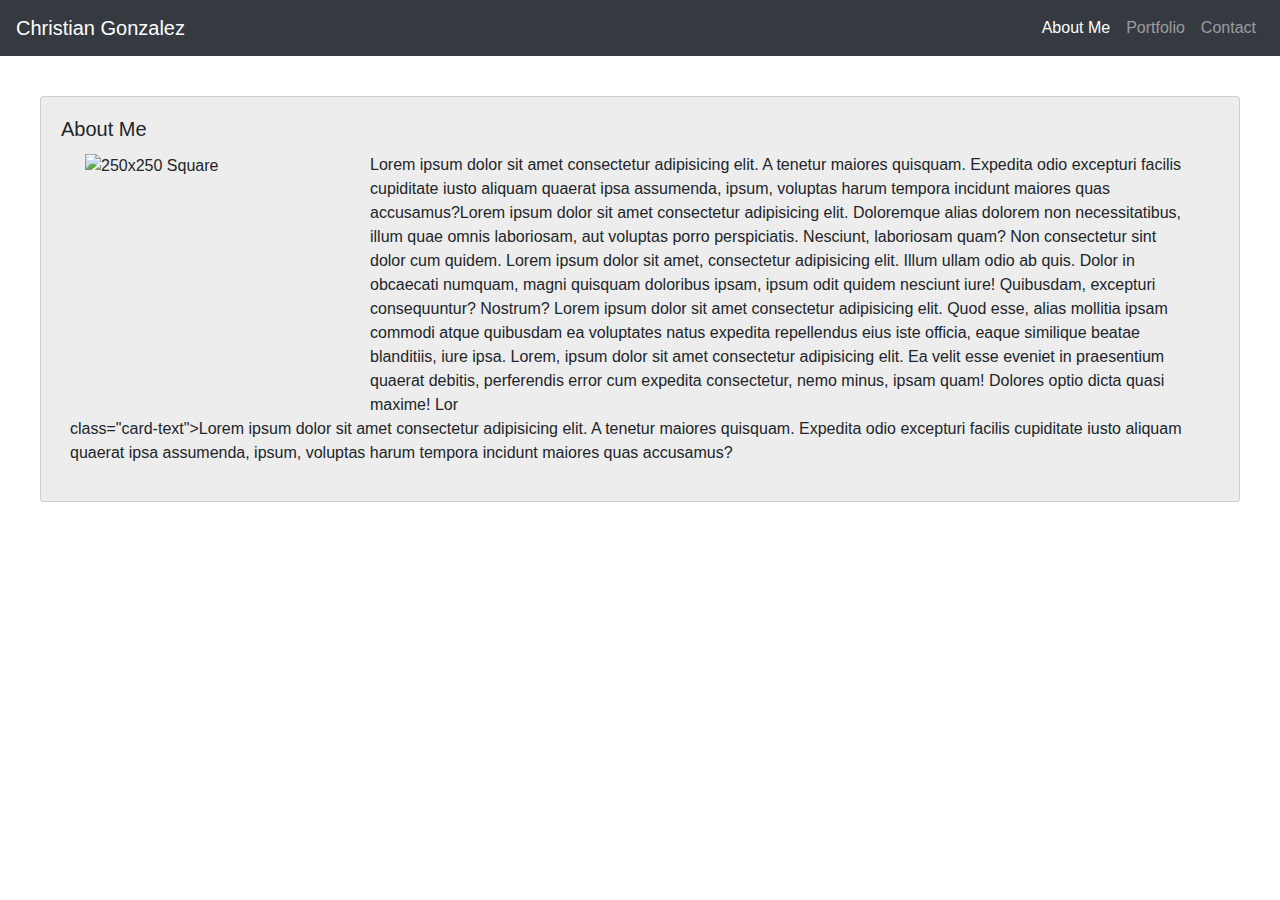
==== index.html @ 2f89e4eb "Updated Code" ====
<!DOCTYPE html>
<html lang="en">
<head>
    <meta charset="UTF-8">
    <meta name="viewport" content="width=device-width, initial-scale=1.0">
    <link rel="stylesheet" href="https://stackpath.bootstrapcdn.com/bootstrap/4.5.2/css/bootstrap.min.css" integrity="sha384-JcKb8q3iqJ61gNV9KGb8thSsNjpSL0n8PARn9HuZOnIxN0hoP+VmmDGMN5t9UJ0Z" crossorigin="anonymous">
    <link rel="stylesheet" href="indexStyle.css">
    <title>About Me</title>
</head>
<body class="wallpaper">
  <!-- Navbar -->
    <nav class="navbar navbar-expand-lg navbar-dark bg-dark">
        <a class="navbar-brand" href="#">Christian Gonzalez</a>
        <button class="navbar-toggler" type="button" data-toggle="collapse" data-target="#navbarSupportedContent" aria-controls="navbarSupportedContent" aria-expanded="false" aria-label="Toggle navigation">
          <span class="navbar-toggler-icon"></span>
        </button>
        <div class="collapse navbar-collapse justify-content-end" id="navbarSupportedContent">
          <ul class="navbar-nav ml-auto ">
            <li class="nav-item active">
              <a class="nav-link" href="index.html">About Me <span class="sr-only">(current)</span></a>
            </li>
            <li class="nav-item">
              <a class="nav-link" href="portfolio.html">Portfolio</a>
            </li>
            <li class="nav-item">
              <a class="nav-link" href="contact.html" >Contact</a>
            </li>
          </ul>
          </form>
        </div>
      </nav>
      <!-- End Navbar -->

      <!-- About Me -->
      <div class="card" style="width: auto;">
        <div class="card-body">
          <h5 class="card-title">About Me</h5>
            <div class="container">
              <div class="row">
                <div class="col-md-3">
                  <img src="https://via.placeholder.com/250" alt=" 250x250 Square">
                </div>
                <div class="col-md-9">
                  <p class="card-text">Lorem ipsum dolor sit amet consectetur adipisicing elit. A tenetur maiores quisquam. Expedita odio   excepturi facilis cupiditate iusto aliquam quaerat ipsa assumenda, ipsum, voluptas harum tempora incidunt maiores quas  accusamus?Lorem ipsum dolor sit amet consectetur adipisicing elit. Doloremque alias dolorem non necessitatibus, illum quae omnis laboriosam, aut voluptas porro perspiciatis. Nesciunt, laboriosam quam? Non consectetur sint dolor cum quidem. Lorem ipsum dolor sit amet, consectetur adipisicing elit. Illum ullam odio ab quis. Dolor in obcaecati numquam, magni quisquam doloribus ipsam, ipsum odit quidem nesciunt iure! Quibusdam, excepturi consequuntur? Nostrum? Lorem ipsum dolor sit amet consectetur adipisicing elit. Quod esse, alias mollitia ipsam commodi atque quibusdam ea voluptates natus expedita repellendus eius iste officia, eaque similique beatae blanditiis, iure ipsa. Lorem, ipsum dolor sit amet consectetur adipisicing elit. Ea velit esse eveniet in praesentium quaerat debitis, perferendis error cum expedita consectetur, nemo minus, ipsam quam! Dolores optio dicta quasi maxime! Lor
                  </p>
                </div>
              </div>
              <div class="row">
                <div class="col-med">
                  <p> class="card-text">Lorem ipsum dolor sit amet consectetur adipisicing elit. A tenetur maiores quisquam. Expedita odio   excepturi facilis cupiditate iusto aliquam quaerat ipsa assumenda, ipsum, voluptas harum tempora incidunt maiores quas  accusamus?
                  </p>
                </div>
                </div>
              </div>
            </div>
          </div>
        </div>
      </div>
      <!-- End About Me -->
      <script src="https://code.jquery.com/jquery-3.5.1.slim.min.js" integrity="sha384-DfXdz2htPH0lsSSs5nCTpuj/zy4C+OGpamoFVy38MVBnE+IbbVYUew+OrCXaRkfj" crossorigin="anonymous"></script>
      <script src="https://cdn.jsdelivr.net/npm/popper.js@1.16.1/dist/umd/popper.min.js" integrity="sha384-9/reFTGAW83EW2RDu2S0VKaIzap3H66lZH81PoYlFhbGU+6BZp6G7niu735Sk7lN" crossorigin="anonymous"></script>
      <script src="https://stackpath.bootstrapcdn.com/bootstrap/4.5.2/js/bootstrap.min.js" integrity="sha384-B4gt1jrGC7Jh4AgTPSdUtOBvfO8shuf57BaghqFfPlYxofvL8/KUEfYiJOMMV+rV" crossorigin="anonymous"></script>
</body>
</html>
---- indexStyle.css ----
/* Background */
body, html {
    height: 100%;
    margin: 0;
}
.wallpaper {
    background-image: url("https://i.imgur.com/v1lQAN2.png");
    height: 100%; 
    background-position: center;
    background-repeat: repeat-y;
    background-size: cover;
}
/* End Background */

/* Card Sizing */
.card-img-top{
    width: 60px;
    height: auto;
}
.card {
    background-color:#ededed;
    display: block;
    margin: 40px;
}
.row {
    justify-content: left;
}
/* End Card Sizing */
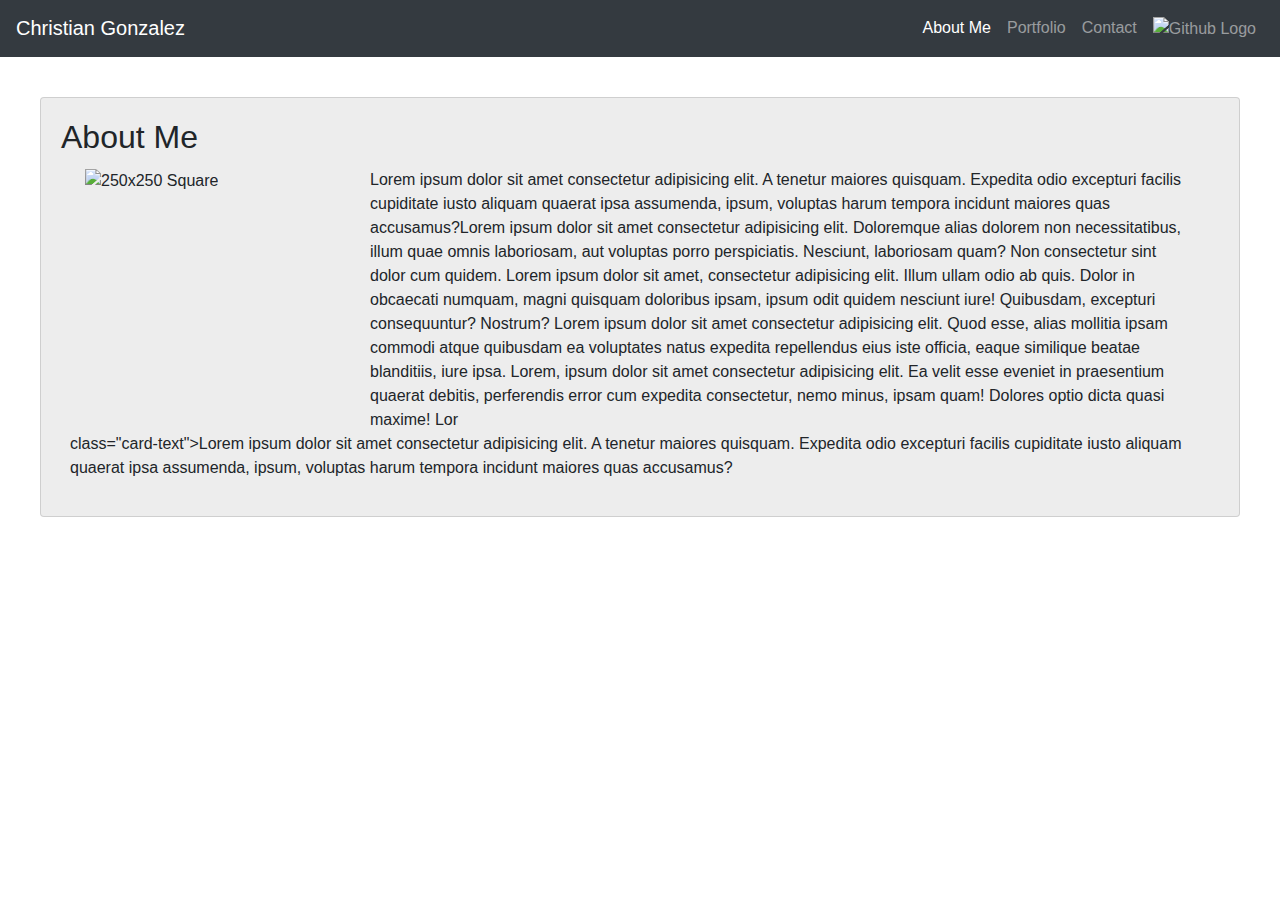
==== commit 38daba62: "Updated Code and added Github Logo" ====
--- a/index.html
+++ b/index.html
@@ -25,6 +25,9 @@
             <li class="nav-item">
               <a class="nav-link" href="contact.html" >Contact</a>
             </li>
+            <li class="nav-item">
+              <a class="nav-link" href="https://github.com/cgonzalez233"><img src="https://i.imgur.com/l1bQK2G.png" alt="Github Logo" class="githubLogo"></a>
+            </li>
           </ul>
           </form>
         </div>
@@ -34,7 +37,7 @@
       <!-- About Me -->
       <div class="card" style="width: auto;">
         <div class="card-body">
-          <h5 class="card-title">About Me</h5>
+          <h2 class="card-title">About Me</h2>
             <div class="container">
               <div class="row">
                 <div class="col-md-3">
--- a/indexStyle.css
+++ b/indexStyle.css
@@ -4,7 +4,7 @@
     margin: 0;
 }
 .wallpaper {
-    background-image: url("https://i.imgur.com/v1lQAN2.png");
+    background-image: url("https://i.imgur.com/7GkXjXq.jpg");
     height: 100%; 
     background-position: center;
     background-repeat: repeat-y;
@@ -25,4 +25,8 @@
 .row {
     justify-content: left;
 }
-/* End Card Sizing */+/* End Card Sizing */
+.githubLogo {
+    width: 20px;
+    height: auto;
+}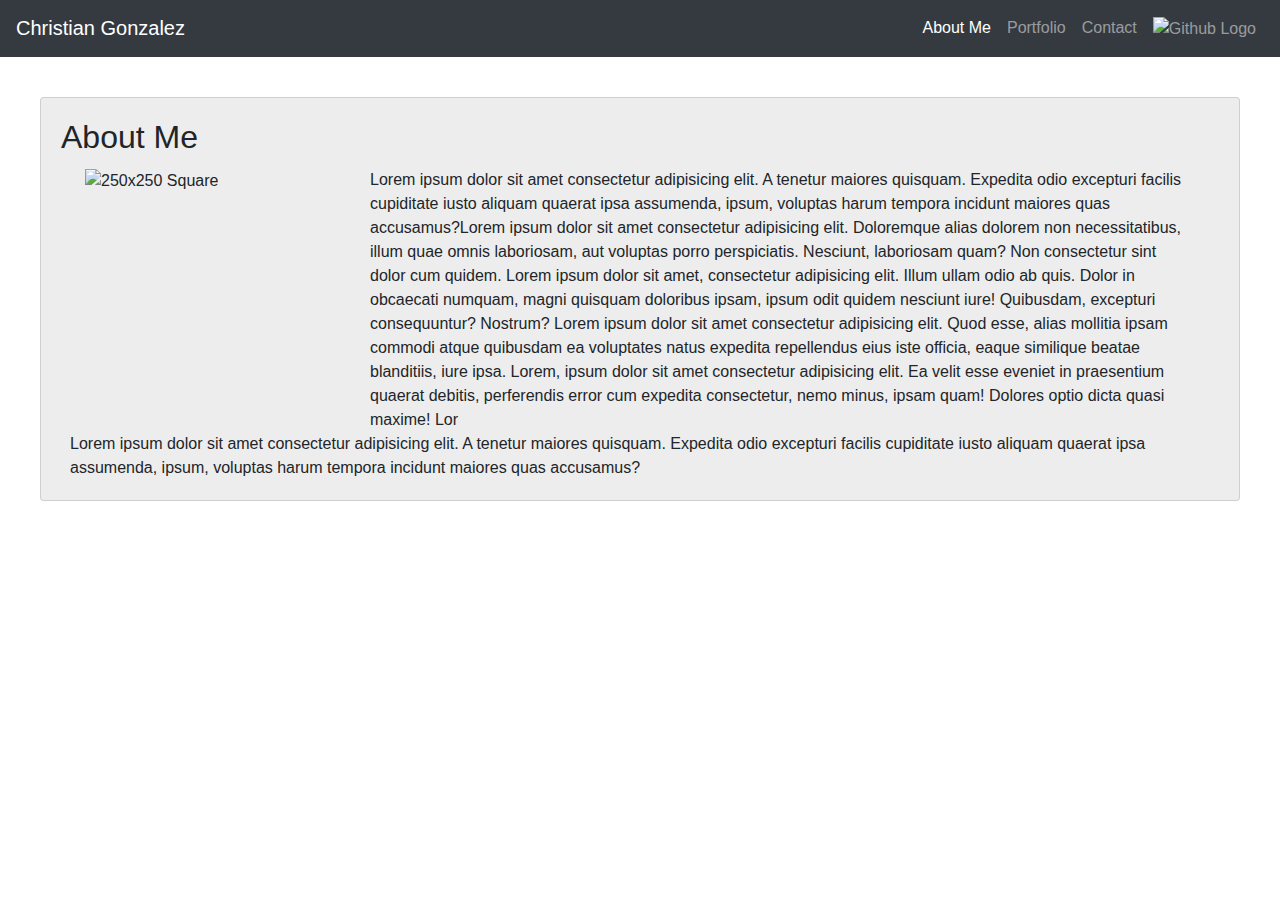
==== commit 94282141: "Fixed Stuff" ====
--- a/index.html
+++ b/index.html
@@ -50,7 +50,7 @@
               </div>
               <div class="row">
                 <div class="col-med">
-                  <p> class="card-text">Lorem ipsum dolor sit amet consectetur adipisicing elit. A tenetur maiores quisquam. Expedita odio   excepturi facilis cupiditate iusto aliquam quaerat ipsa assumenda, ipsum, voluptas harum tempora incidunt maiores quas  accusamus?
+                  <p class="card-text"> Lorem ipsum dolor sit amet consectetur adipisicing elit. A tenetur maiores quisquam. Expedita odio   excepturi facilis cupiditate iusto aliquam quaerat ipsa assumenda, ipsum, voluptas harum tempora incidunt maiores quas  accusamus?
                   </p>
                 </div>
                 </div>
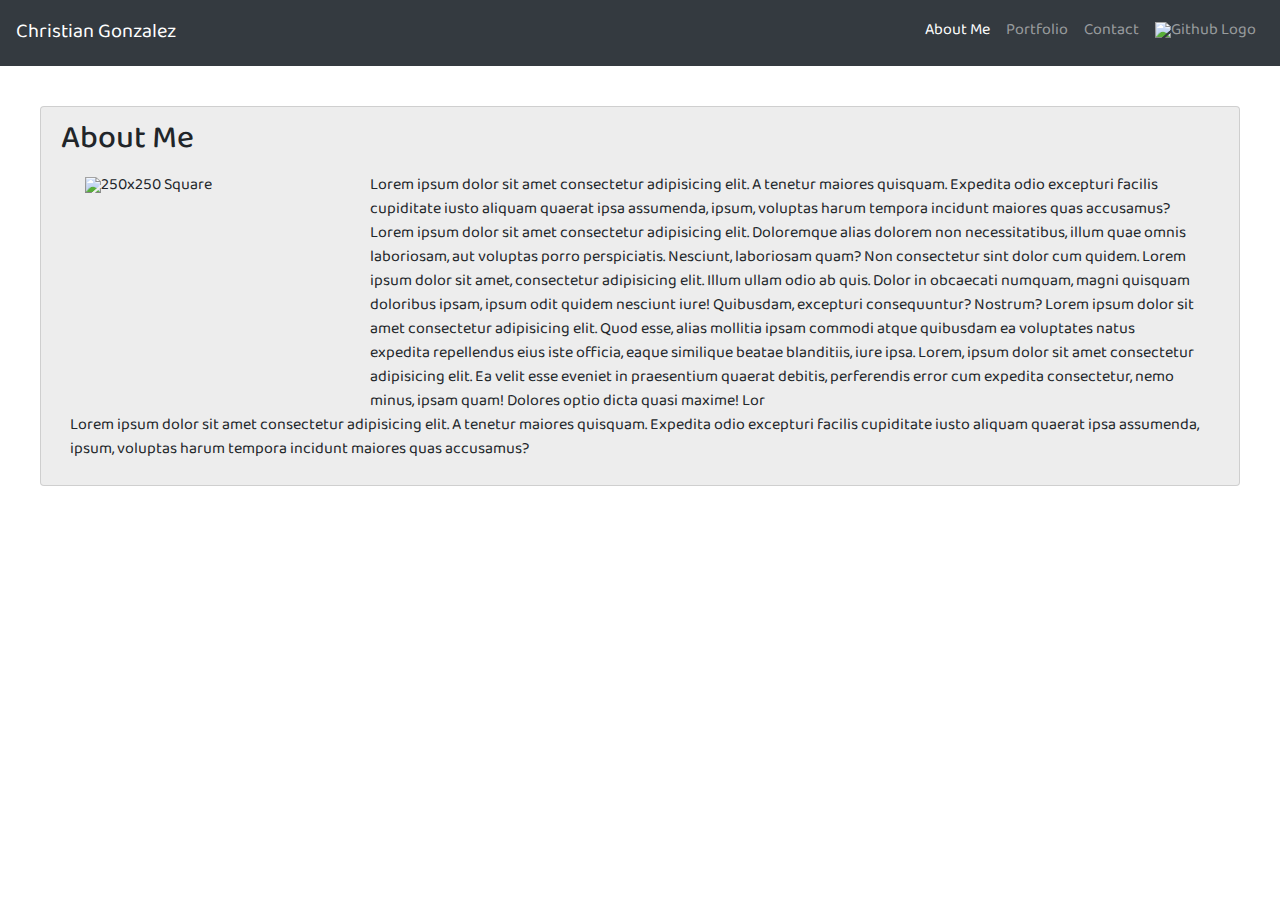
==== commit 7da70052: "New Font" ====
--- a/index.html
+++ b/index.html
@@ -5,17 +5,19 @@
     <meta name="viewport" content="width=device-width, initial-scale=1.0">
     <link rel="stylesheet" href="https://stackpath.bootstrapcdn.com/bootstrap/4.5.2/css/bootstrap.min.css" integrity="sha384-JcKb8q3iqJ61gNV9KGb8thSsNjpSL0n8PARn9HuZOnIxN0hoP+VmmDGMN5t9UJ0Z" crossorigin="anonymous">
     <link rel="stylesheet" href="indexStyle.css">
+    <link href="https://fonts.googleapis.com/css2?family=Baloo+Tammudu+2:wght@500&display=swap" rel="stylesheet">
+
     <title>About Me</title>
 </head>
 <body class="wallpaper">
   <!-- Navbar -->
     <nav class="navbar navbar-expand-lg navbar-dark bg-dark">
-        <a class="navbar-brand" href="#">Christian Gonzalez</a>
+        <a class="navbar-brand fontFix" href="#">Christian Gonzalez</a>
         <button class="navbar-toggler" type="button" data-toggle="collapse" data-target="#navbarSupportedContent" aria-controls="navbarSupportedContent" aria-expanded="false" aria-label="Toggle navigation">
           <span class="navbar-toggler-icon"></span>
         </button>
         <div class="collapse navbar-collapse justify-content-end" id="navbarSupportedContent">
-          <ul class="navbar-nav ml-auto ">
+          <ul class="navbar-nav ml-auto fontFix">
             <li class="nav-item active">
               <a class="nav-link" href="index.html">About Me <span class="sr-only">(current)</span></a>
             </li>
--- a/indexStyle.css
+++ b/indexStyle.css
@@ -2,6 +2,7 @@
 body, html {
     height: 100%;
     margin: 0;
+    font-family: 'Baloo Tammudu 2', cursive;
 }
 .wallpaper {
     background-image: url("https://i.imgur.com/7GkXjXq.jpg");
@@ -11,6 +12,10 @@
     background-size: cover;
 }
 /* End Background */
+
+.fontFix {
+    margin-top: 6px
+}
 
 /* Card Sizing */
 .card-img-top{
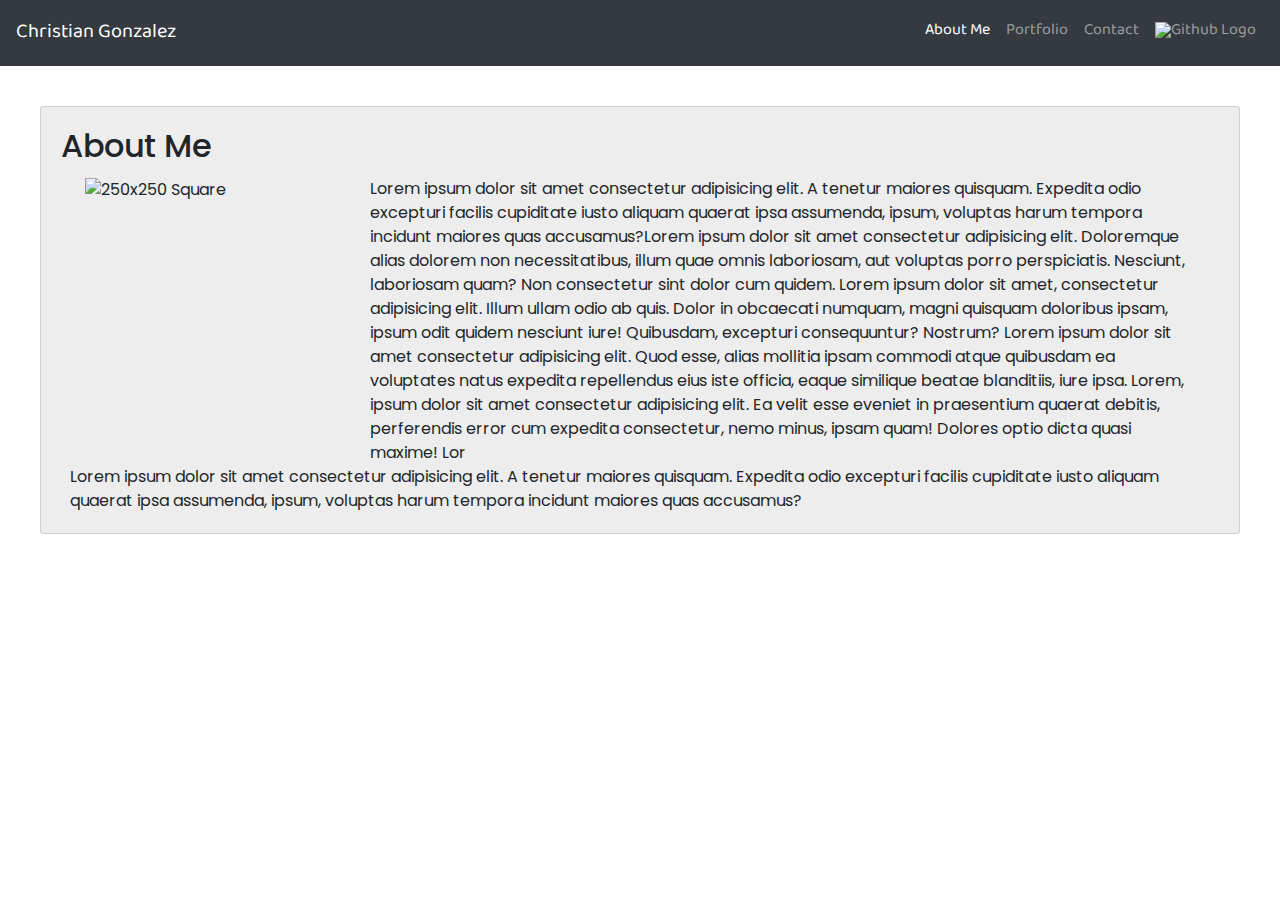
==== commit db956133: "fixes" ====
--- a/index.html
+++ b/index.html
@@ -6,6 +6,7 @@
     <link rel="stylesheet" href="https://stackpath.bootstrapcdn.com/bootstrap/4.5.2/css/bootstrap.min.css" integrity="sha384-JcKb8q3iqJ61gNV9KGb8thSsNjpSL0n8PARn9HuZOnIxN0hoP+VmmDGMN5t9UJ0Z" crossorigin="anonymous">
     <link rel="stylesheet" href="indexStyle.css">
     <link href="https://fonts.googleapis.com/css2?family=Baloo+Tammudu+2:wght@500&display=swap" rel="stylesheet">
+    <link href="https://fonts.googleapis.com/css2?family=Baloo+Tammudu+2:wght@600&family=Poppins:wght@300&display=swap" rel="stylesheet">
 
     <title>About Me</title>
 </head>
--- a/indexStyle.css
+++ b/indexStyle.css
@@ -2,7 +2,7 @@
 body, html {
     height: 100%;
     margin: 0;
-    font-family: 'Baloo Tammudu 2', cursive;
+    font-family: 'Poppins', sans-serif;
 }
 .wallpaper {
     background-image: url("https://i.imgur.com/7GkXjXq.jpg");
@@ -12,6 +12,10 @@
     background-size: cover;
 }
 /* End Background */
+
+.navbar {
+    font-family: 'Baloo Tammudu 2', cursive;
+}
 
 .fontFix {
     margin-top: 6px
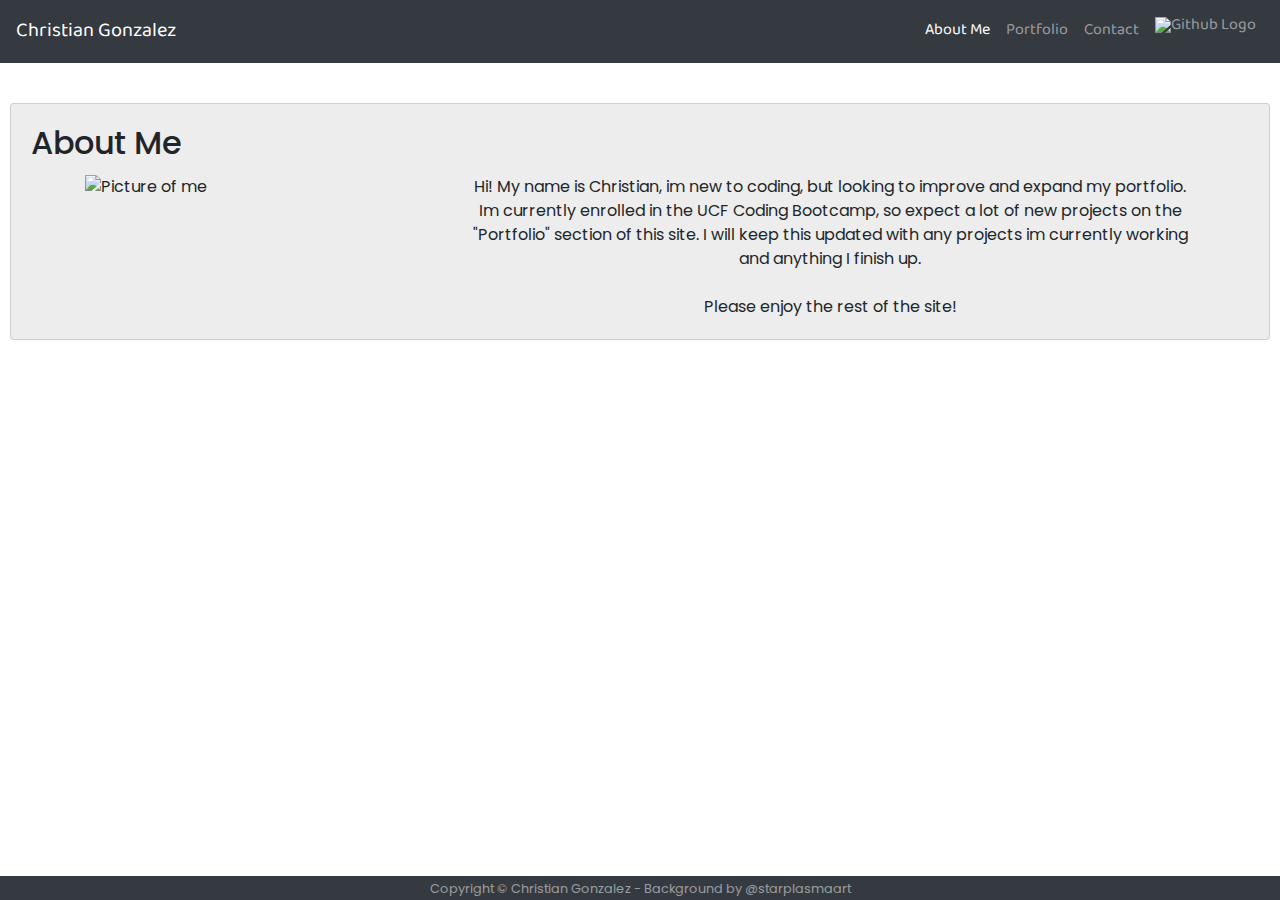
==== commit eb2f7cc8: "Semantic tags, notes, other minor fixes" ====
--- a/index.html
+++ b/index.html
@@ -5,12 +5,13 @@
     <meta name="viewport" content="width=device-width, initial-scale=1.0">
     <link rel="stylesheet" href="https://stackpath.bootstrapcdn.com/bootstrap/4.5.2/css/bootstrap.min.css" integrity="sha384-JcKb8q3iqJ61gNV9KGb8thSsNjpSL0n8PARn9HuZOnIxN0hoP+VmmDGMN5t9UJ0Z" crossorigin="anonymous">
     <link rel="stylesheet" href="indexStyle.css">
-    <link href="https://fonts.googleapis.com/css2?family=Baloo+Tammudu+2:wght@500&display=swap" rel="stylesheet">
     <link href="https://fonts.googleapis.com/css2?family=Baloo+Tammudu+2:wght@600&family=Poppins:wght@300&display=swap" rel="stylesheet">
+  
 
     <title>About Me</title>
 </head>
 <body class="wallpaper">
+
   <!-- Navbar -->
     <nav class="navbar navbar-expand-lg navbar-dark bg-dark">
         <a class="navbar-brand fontFix" href="#">Christian Gonzalez</a>
@@ -38,31 +39,33 @@
       <!-- End Navbar -->
 
       <!-- About Me -->
-      <div class="card" style="width: auto;">
-        <div class="card-body">
+      <main class="card" style="width: auto;">
+        <section class="card-body">
           <h2 class="card-title">About Me</h2>
             <div class="container">
               <div class="row">
-                <div class="col-md-3">
-                  <img src="https://via.placeholder.com/250" alt=" 250x250 Square">
+                <div class="col-md-4">
+                  <img src="https://i.imgur.com/1nJcXFI.jpg" alt=" Picture of me" class="picMe">
                 </div>
-                <div class="col-md-9">
-                  <p class="card-text">Lorem ipsum dolor sit amet consectetur adipisicing elit. A tenetur maiores quisquam. Expedita odio   excepturi facilis cupiditate iusto aliquam quaerat ipsa assumenda, ipsum, voluptas harum tempora incidunt maiores quas  accusamus?Lorem ipsum dolor sit amet consectetur adipisicing elit. Doloremque alias dolorem non necessitatibus, illum quae omnis laboriosam, aut voluptas porro perspiciatis. Nesciunt, laboriosam quam? Non consectetur sint dolor cum quidem. Lorem ipsum dolor sit amet, consectetur adipisicing elit. Illum ullam odio ab quis. Dolor in obcaecati numquam, magni quisquam doloribus ipsam, ipsum odit quidem nesciunt iure! Quibusdam, excepturi consequuntur? Nostrum? Lorem ipsum dolor sit amet consectetur adipisicing elit. Quod esse, alias mollitia ipsam commodi atque quibusdam ea voluptates natus expedita repellendus eius iste officia, eaque similique beatae blanditiis, iure ipsa. Lorem, ipsum dolor sit amet consectetur adipisicing elit. Ea velit esse eveniet in praesentium quaerat debitis, perferendis error cum expedita consectetur, nemo minus, ipsam quam! Dolores optio dicta quasi maxime! Lor
+                <div class="col-md-8 indexText">
+                  <p class="card-text">Hi! My name is Christian, im new to coding, but looking to improve and expand my portfolio. Im currently enrolled in the UCF Coding Bootcamp, so expect a lot of new projects on the "Portfolio" section of this site. I will keep this updated with any projects im currently working and anything I finish up. <br><br> Please enjoy the rest of the site!
                   </p>
-                </div>
-              </div>
-              <div class="row">
-                <div class="col-med">
-                  <p class="card-text"> Lorem ipsum dolor sit amet consectetur adipisicing elit. A tenetur maiores quisquam. Expedita odio   excepturi facilis cupiditate iusto aliquam quaerat ipsa assumenda, ipsum, voluptas harum tempora incidunt maiores quas  accusamus?
-                  </p>
-                </div>
                 </div>
               </div>
             </div>
           </div>
-        </div>
-      </div>
+        </section>
+      </main>
       <!-- End About Me -->
+
+      <!-- Footer -->
+  <footer id="sticky-footer" class="py-1.5 bg-dark text-white-50">
+    <div class="container text-center">
+      <small>Copyright &copy; Christian Gonzalez - Background by @starplasmaart</small>
+    </div>
+  </footer>
+      <!-- End Footer -->
+      
       <script src="https://code.jquery.com/jquery-3.5.1.slim.min.js" integrity="sha384-DfXdz2htPH0lsSSs5nCTpuj/zy4C+OGpamoFVy38MVBnE+IbbVYUew+OrCXaRkfj" crossorigin="anonymous"></script>
       <script src="https://cdn.jsdelivr.net/npm/popper.js@1.16.1/dist/umd/popper.min.js" integrity="sha384-9/reFTGAW83EW2RDu2S0VKaIzap3H66lZH81PoYlFhbGU+6BZp6G7niu735Sk7lN" crossorigin="anonymous"></script>
       <script src="https://stackpath.bootstrapcdn.com/bootstrap/4.5.2/js/bootstrap.min.js" integrity="sha384-B4gt1jrGC7Jh4AgTPSdUtOBvfO8shuf57BaghqFfPlYxofvL8/KUEfYiJOMMV+rV" crossorigin="anonymous"></script>
--- a/indexStyle.css
+++ b/indexStyle.css
@@ -13,6 +13,7 @@
 }
 /* End Background */
 
+/* Navbar */
 .navbar {
     font-family: 'Baloo Tammudu 2', cursive;
 }
@@ -20,8 +21,13 @@
 .fontFix {
     margin-top: 6px
 }
+.githubLogo {
+    width: 20px;
+    height: auto;
+    margin-top: -5px;
+}
 
-/* Card Sizing */
+/* Card */
 .card-img-top{
     width: 60px;
     height: auto;
@@ -29,13 +35,24 @@
 .card {
     background-color:#ededed;
     display: block;
-    margin: 40px;
+    margin: 40px 10px 40px 10px;
 }
-.row {
-    justify-content: left;
+.indexText {
+    text-align: center;
+    margin: auto 0px auto 0px;
 }
-/* End Card Sizing */
-.githubLogo {
-    width: 20px;
-    height: auto;
-}+
+.picMe {
+    height: 300px;
+    width: auto;
+}
+/* End Card */
+
+/* Footer */
+#sticky-footer {
+    position: fixed;
+    left: 0;
+    bottom: 0;
+    width: 100%;
+}
+/* End Footer */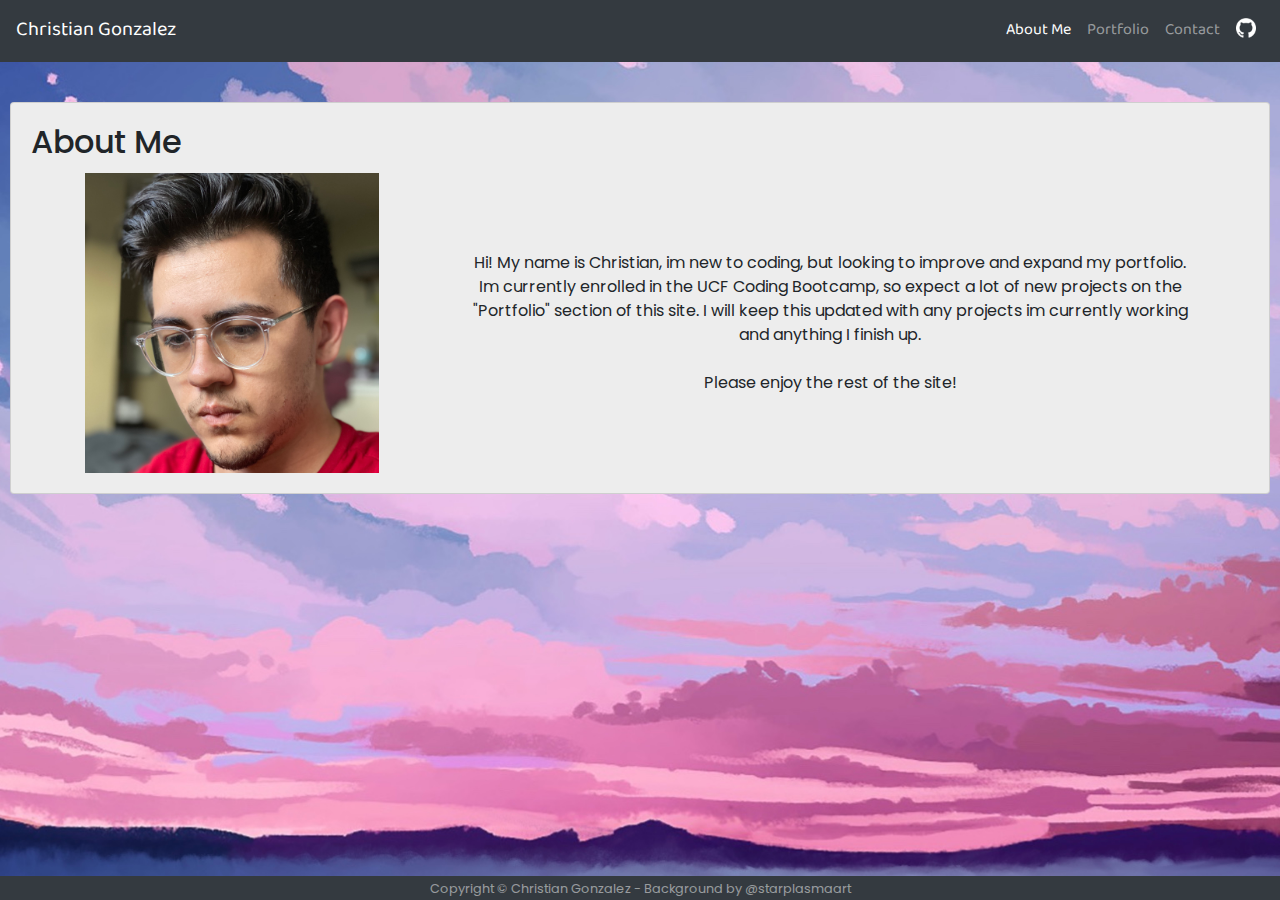
==== commit f9a2de94: "Added pokessist and workoutTracker inputs" ====
--- a/index.html
+++ b/index.html
@@ -30,10 +30,9 @@
               <a class="nav-link" href="contact.html" >Contact</a>
             </li>
             <li class="nav-item">
-              <a class="nav-link" href="https://github.com/cgonzalez233"><img src="https://i.imgur.com/l1bQK2G.png" alt="Github Logo" class="githubLogo"></a>
+              <a class="nav-link" href="https://github.com/cgonzalez233"><img src="./assets/githubLogo.png" alt="Github Logo" class="githubLogo"></a>
             </li>
           </ul>
-          </form>
         </div>
       </nav>
       <!-- End Navbar -->
@@ -45,7 +44,7 @@
             <div class="container">
               <div class="row">
                 <div class="col-md-4">
-                  <img src="https://i.imgur.com/1nJcXFI.jpg" alt=" Picture of me" class="picMe">
+                  <img src="./assets/christian.jpg" alt=" Picture of me" class="picMe">
                 </div>
                 <div class="col-md-8 indexText">
                   <p class="card-text">Hi! My name is Christian, im new to coding, but looking to improve and expand my portfolio. Im currently enrolled in the UCF Coding Bootcamp, so expect a lot of new projects on the "Portfolio" section of this site. I will keep this updated with any projects im currently working and anything I finish up. <br><br> Please enjoy the rest of the site!
@@ -53,7 +52,6 @@
                 </div>
               </div>
             </div>
-          </div>
         </section>
       </main>
       <!-- End About Me -->
--- a/indexStyle.css
+++ b/indexStyle.css
@@ -5,7 +5,7 @@
     font-family: 'Poppins', sans-serif;
 }
 .wallpaper {
-    background-image: url("https://i.imgur.com/7GkXjXq.jpg");
+    background-image: url("./assets/background.jpg");
     height: 100%; 
     background-position: center;
     background-repeat: repeat-y;
